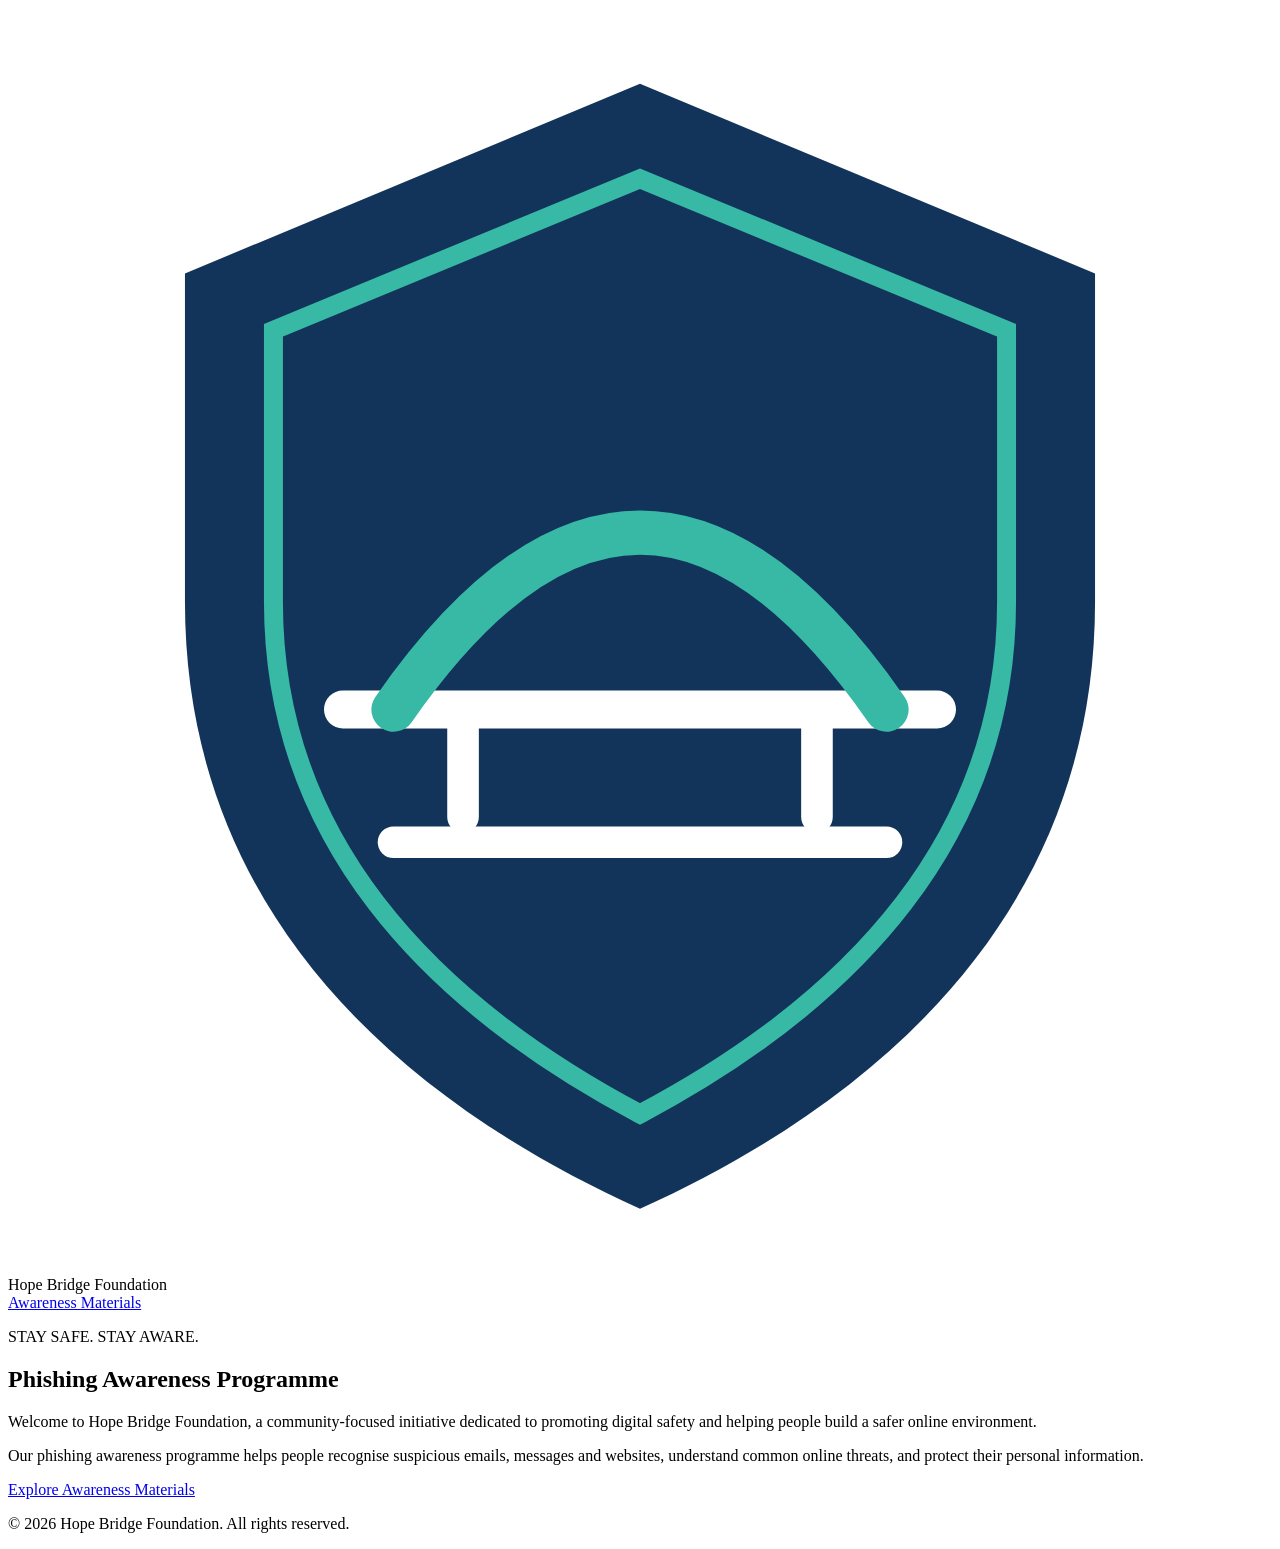
==== index.html @ f5f3ac2f "Add phishing awareness landing page" ====
<!DOCTYPE html>
<html lang="en">
<head>
    <meta charset="UTF-8">
    <meta name="viewport" content="width=device-width, initial-scale=1.0">

    <title>Phishing Awareness Programme | Hope Bridge Foundation</title>

    <link rel="stylesheet" href="style.css">
</head>

<body>

    <header>
        <nav>
            <div class="logo">
                <img src="ASSETS/logo.svg" alt="Hope Bridge Foundation logo">
                <span>Hope Bridge Foundation</span>
            </div>

            <a href="awareness-materials.html">Awareness Materials</a>
        </nav>
    </header>

    <main>
        <section class="hero">

            <p class="tagline">STAY SAFE. STAY AWARE.</p>

            <h1>Phishing Awareness Programme</h1>

            <p>
                Welcome to Hope Bridge Foundation, a community-focused
                initiative dedicated to promoting digital safety and
                helping people build a safer online environment.
            </p>

            <p>
                Our phishing awareness programme helps people recognise
                suspicious emails, messages and websites, understand
                common online threats, and protect their personal information.
            </p>

            <a class="button" href="awareness-materials.html">
                Explore Awareness Materials
            </a>

        </section>
    </main>

    <footer>
        <p>&copy; 2026 Hope Bridge Foundation. All rights reserved.</p>
    </footer>

</body>
</html>
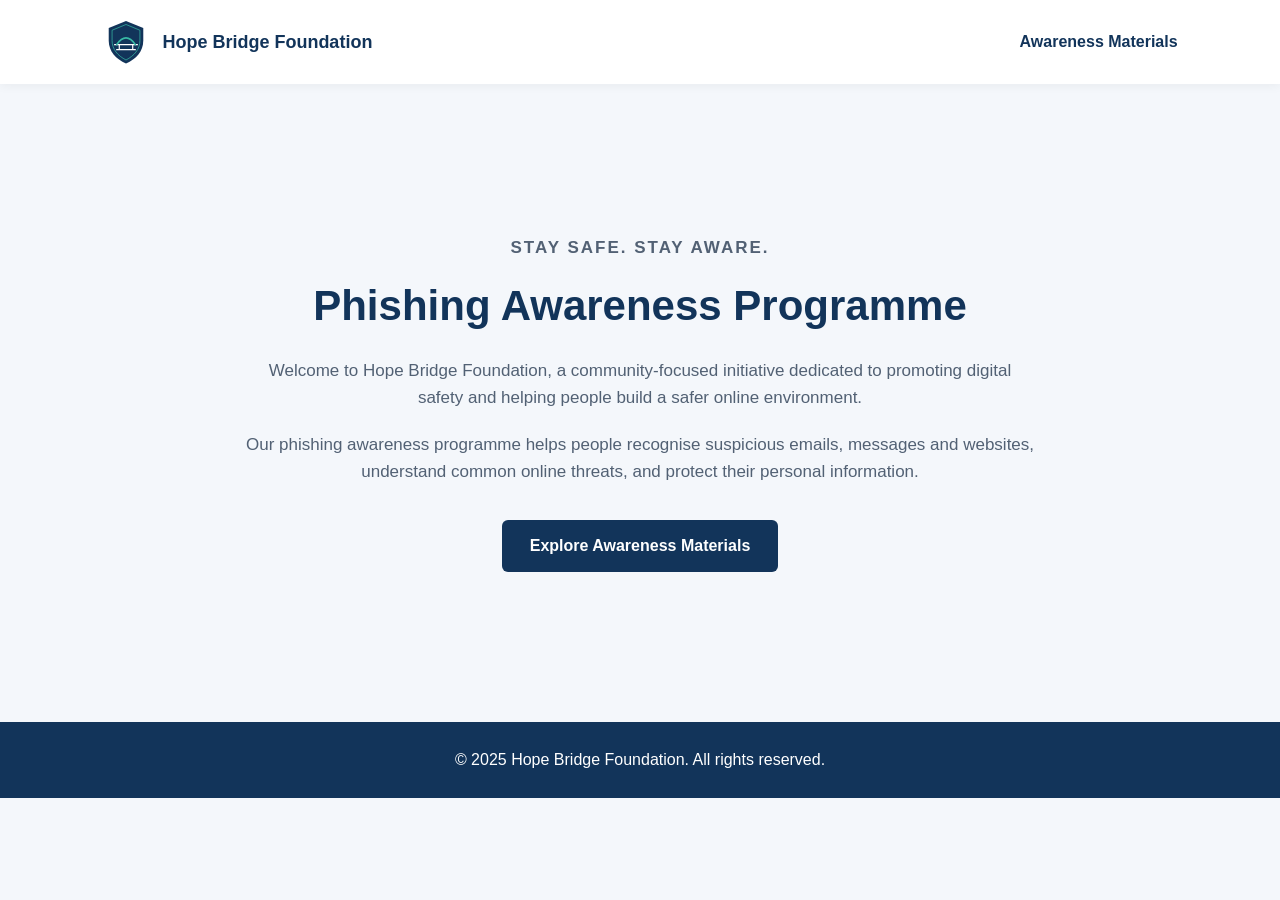
==== commit 79487302: "Update website footer year to 2025" ====
--- a/index.html
+++ b/index.html
@@ -50,7 +50,7 @@
     </main>
 
     <footer>
-        <p>&copy; 2026 Hope Bridge Foundation. All rights reserved.</p>
+        <p>&copy; 2025 Hope Bridge Foundation. All rights reserved.</p>
     </footer>
 
 </body>
--- a/style.css
+++ b/style.css
@@ -0,0 +1,115 @@
+
+* {
+    margin: 0;
+    padding: 0;
+    box-sizing: border-box;
+}
+
+body {
+    font-family: Arial, sans-serif;
+    background-color: #f4f7fb;
+    color: #263449;
+    line-height: 1.6;
+}
+
+
+header {
+    background-color: #ffffff;
+    padding: 18px 8%;
+    box-shadow: 0 2px 10px rgba(0, 0, 0, 0.05);
+}
+
+nav {
+    display: flex;
+    justify-content: space-between;
+    align-items: center;
+}
+
+.logo {
+    display: flex;
+    align-items: center;
+    gap: 12px;
+    font-weight: bold;
+    color: #12345a;
+    font-size: 18px;
+}
+
+.logo img {
+    width: 48px;
+    height: 48px;
+}
+
+nav a {
+    text-decoration: none;
+    color: #12345a;
+    font-weight: bold;
+}
+
+
+.hero {
+    max-width: 850px;
+    margin: 100px auto;
+    padding: 50px 30px;
+    text-align: center;
+}
+
+.tagline {
+    color: #159b8a;
+    font-weight: bold;
+    letter-spacing: 2px;
+    margin-bottom: 15px;
+}
+
+.hero h1 {
+    color: #12345a;
+    font-size: 42px;
+    line-height: 1.2;
+    margin-bottom: 25px;
+}
+
+.hero p {
+    margin-bottom: 20px;
+    font-size: 17px;
+    color: #526174;
+}
+
+
+.button {
+    display: inline-block;
+    margin-top: 15px;
+    padding: 13px 28px;
+    background-color: #12345a;
+    color: #ffffff;
+    text-decoration: none;
+    border-radius: 6px;
+    font-weight: bold;
+}
+
+.button:hover {
+    background-color: #159b8a;
+}
+
+
+footer {
+    text-align: center;
+    padding: 25px;
+    background-color: #12345a;
+    color: #ffffff;
+}
+
+
+@media (max-width: 600px) {
+    nav {
+        flex-direction: column;
+        gap: 15px;
+    }
+
+    .hero {
+        margin: 50px auto;
+        padding: 30px 20px;
+    }
+
+    .hero h1 {
+        font-size: 30px;
+    }
+}
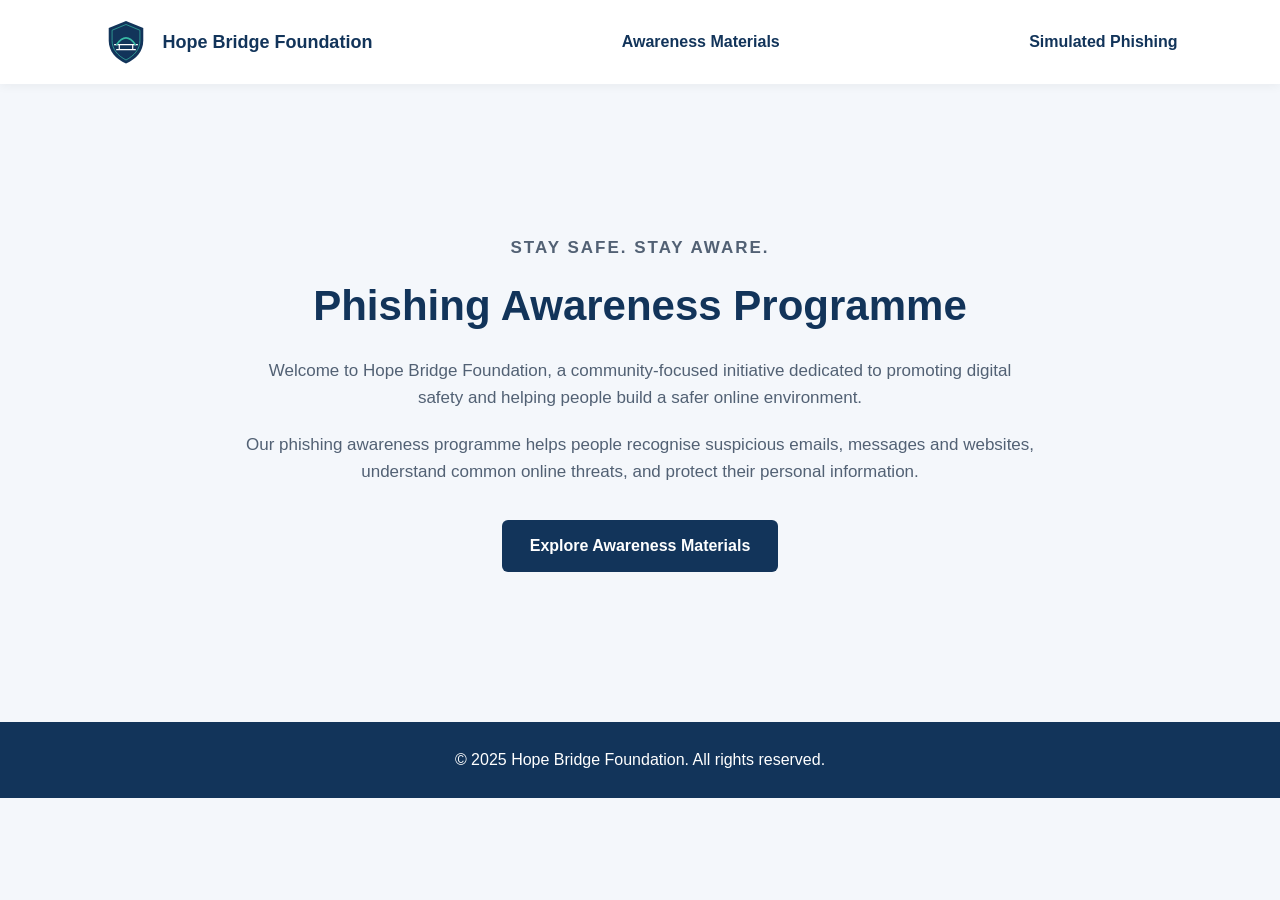
==== commit 9b84d61c: "Index page improvements" ====
--- a/index.html
+++ b/index.html
@@ -12,16 +12,17 @@
 
 <body>
 
-    <header>
-        <nav>
-            <div class="logo">
-                <img src="ASSETS/logo.svg" alt="Hope Bridge Foundation logo">
-                <span>Hope Bridge Foundation</span>
-            </div>
+<header>
+    <nav>
+        <div class="logo">
+            <img src="ASSETS/logo.svg" alt="Hope Bridge Foundation logo">
+            <span>Hope Bridge Foundation</span>
+        </div>
 
-            <a href="awareness-materials.html">Awareness Materials</a>
-        </nav>
-    </header>
+        <a href="awareness.html">Awareness Materials</a>
+        <a href="simulated.html">Simulated Phishing</a>
+    </nav>
+</header>
 
     <main>
         <section class="hero">
@@ -42,7 +43,7 @@
                 common online threats, and protect their personal information.
             </p>
 
-            <a class="button" href="awareness-materials.html">
+            <a class="button" href="awareness.html">
                 Explore Awareness Materials
             </a>
 
--- a/style.css
+++ b/style.css
@@ -113,3 +113,365 @@
         font-size: 30px;
     }
 }
+
+
+/* QUIZ SECTION */
+
+.quiz-section {
+    max-width: 850px;
+    margin: 40px auto 80px;
+    padding: 45px;
+    background-color: #ffffff;
+    border-radius: 14px;
+    box-shadow: 0 8px 30px rgba(18, 52, 90, 0.08);
+    text-align: left;
+}
+
+.quiz-section > .tagline,
+.quiz-section > h1,
+.quiz-section > p {
+    text-align: center;
+}
+
+.quiz-section > h1 {
+    font-size: 36px;
+    margin-bottom: 15px;
+}
+
+.question {
+    margin-top: 30px;
+    padding: 25px;
+    background-color: #f4f7fb;
+    border: 1px solid #e1e8f0;
+    border-radius: 10px;
+}
+
+.question h2 {
+    color: #12345a;
+    font-size: 19px;
+    margin-bottom: 18px;
+}
+
+.question label {
+    display: flex;
+    align-items: center;
+    gap: 12px;
+    padding: 13px 15px;
+    margin-top: 10px;
+    background-color: #ffffff;
+    border: 1px solid #e1e8f0;
+    border-radius: 7px;
+    cursor: pointer;
+    color: #526174;
+    transition: 0.2s ease;
+}
+
+.question label:hover {
+    border-color: #159b8a;
+    background-color: #f0faf8;
+}
+
+.question input[type="radio"] {
+    accent-color: #159b8a;
+    width: 17px;
+    height: 17px;
+    cursor: pointer;
+    flex-shrink: 0;
+}
+
+.quiz-section .button {
+    border: none;
+    cursor: pointer;
+    font-size: 16px;
+}
+
+#quizResult {
+    margin-top: 25px;
+    padding: 20px;
+    background-color: #f4f7fb;
+    border-radius: 8px;
+    color: #263449;
+}
+
+#quizResult h2 {
+    color: #12345a;
+    margin-bottom: 12px;
+}
+
+#quizResult p {
+    margin-bottom: 8px;
+    font-size: 15px;
+}
+
+/* MOBILE RESPONSIVENESS */
+
+@media (max-width: 600px) {
+    .quiz-section {
+        margin: 30px 15px 50px;
+        padding: 25px 18px;
+    }
+
+    .quiz-section > h1 {
+        font-size: 28px;
+    }
+
+    .question {
+        padding: 18px 14px;
+    }
+
+    .question h2 {
+        font-size: 17px;
+    }
+
+    .question label {
+        font-size: 14px;
+        padding: 12px 10px;
+    }
+}
+
+
+#quizResult .correct {
+    color: #16834a;
+    font-weight: bold;
+}
+
+#quizResult .incorrect {
+    color: #d93636;
+    font-weight: bold;
+}
+
+
+/* =================================
+   SIMULATED PHISHING PAGE
+================================= */
+
+.simulated-intro {
+    max-width: 850px;
+    margin: 65px auto 35px;
+    padding: 20px;
+    text-align: center;
+}
+
+.simulated-intro h1 {
+    color: #12345a;
+    font-size: 36px;
+    margin-bottom: 15px;
+}
+
+.simulated-intro p {
+    color: #526174;
+    font-size: 16px;
+}
+
+/* EMAIL SECTION */
+
+.email-section {
+    max-width: 850px;
+    margin: 0 auto 45px;
+    padding: 0 20px;
+}
+
+.email-section h2,
+.report-section h2 {
+    color: #12345a;
+    font-size: 25px;
+    margin-bottom: 20px;
+}
+
+/* EMAIL CARD */
+
+.email-card {
+    background-color: #ffffff;
+    border: 1px solid #e1e8f0;
+    border-radius: 12px;
+    padding: 30px;
+    box-shadow: 0 8px 25px rgba(18, 52, 90, 0.07);
+}
+
+.email-details {
+    background-color: #f4f7fb;
+    padding: 18px 20px;
+    border-radius: 8px;
+    border-left: 4px solid #12345a;
+    margin-bottom: 22px;
+}
+
+.email-details p {
+    margin-bottom: 8px;
+    color: #526174;
+}
+
+.email-details p:last-child {
+    margin-bottom: 0;
+}
+
+.email-details strong {
+    color: #12345a;
+}
+
+.email-card hr {
+    border: none;
+    border-top: 1px solid #e1e8f0;
+    margin: 20px 0;
+}
+
+.email-content {
+    color: #263449;
+    line-height: 1.9;
+}
+
+.email-content p {
+    margin-bottom: 16px;
+}
+
+.email-content strong {
+    color: #b45309;
+}
+
+/* TRAINING NOTICE */
+
+.training-notice {
+    margin-top: 25px;
+    padding: 14px 18px;
+    background-color: #eaf5f3;
+    border-left: 4px solid #159b8a;
+    border-radius: 6px;
+    color: #176b61;
+    font-size: 14px;
+    font-weight: bold;
+}
+
+/* REPORTING SECTION */
+
+.report-section {
+    max-width: 850px;
+    margin: 0 auto 70px;
+    padding: 35px;
+    background-color: #ffffff;
+    border: 1px solid #e1e8f0;
+    border-radius: 12px;
+    box-shadow: 0 8px 25px rgba(18, 52, 90, 0.07);
+}
+
+.report-section > p {
+    color: #526174;
+    margin-bottom: 25px;
+}
+
+/* FORM INPUTS */
+
+#reportForm label {
+    display: block;
+    color: #12345a;
+    font-weight: bold;
+    margin: 18px 0 8px;
+}
+
+#reportForm input,
+#reportForm textarea {
+    width: 100%;
+    padding: 13px 15px;
+    border: 1px solid #d5deea;
+    border-radius: 7px;
+    font-family: Arial, sans-serif;
+    font-size: 15px;
+    color: #263449;
+    background-color: #ffffff;
+    outline: none;
+    transition: border-color 0.2s ease,
+                box-shadow 0.2s ease;
+}
+
+#reportForm input:focus,
+#reportForm textarea:focus {
+    border-color: #159b8a;
+    box-shadow: 0 0 0 3px rgba(21, 155, 138, 0.12);
+}
+
+#reportForm textarea {
+    resize: vertical;
+    min-height: 120px;
+}
+
+/* SUBMIT BUTTON */
+
+#reportForm button {
+    display: inline-block;
+    margin-top: 22px;
+    padding: 13px 28px;
+    background-color: #12345a;
+    color: #ffffff;
+    border: none;
+    border-radius: 7px;
+    font-size: 15px;
+    font-weight: bold;
+    cursor: pointer;
+    transition: background-color 0.2s ease;
+}
+
+#reportForm button:hover {
+    background-color: #159b8a;
+}
+
+#reportForm button:disabled {
+    opacity: 0.6;
+    cursor: not-allowed;
+}
+
+/* FORM STATUS MESSAGE */
+
+#formStatus {
+    margin-top: 18px;
+    padding: 0;
+    color: #16834a;
+    font-weight: bold;
+}
+
+#formStatus:empty {
+    display: none;
+}
+
+/* MOBILE RESPONSIVENESS */
+
+@media (max-width: 600px) {
+
+    .simulated-intro {
+        margin: 35px auto 20px;
+        padding: 20px;
+    }
+
+    .simulated-intro h1 {
+        font-size: 28px;
+    }
+
+    .email-section {
+        padding: 0 15px;
+    }
+
+    .email-section h2,
+    .report-section h2 {
+        font-size: 21px;
+    }
+
+    .email-card {
+        padding: 20px 16px;
+    }
+
+    .email-details {
+        padding: 15px;
+        font-size: 14px;
+    }
+
+    .email-content {
+        font-size: 14px;
+    }
+
+    .report-section {
+        margin: 0 15px 45px;
+        padding: 25px 18px;
+    }
+
+    #reportForm button {
+        width: 100%;
+    }
+}
